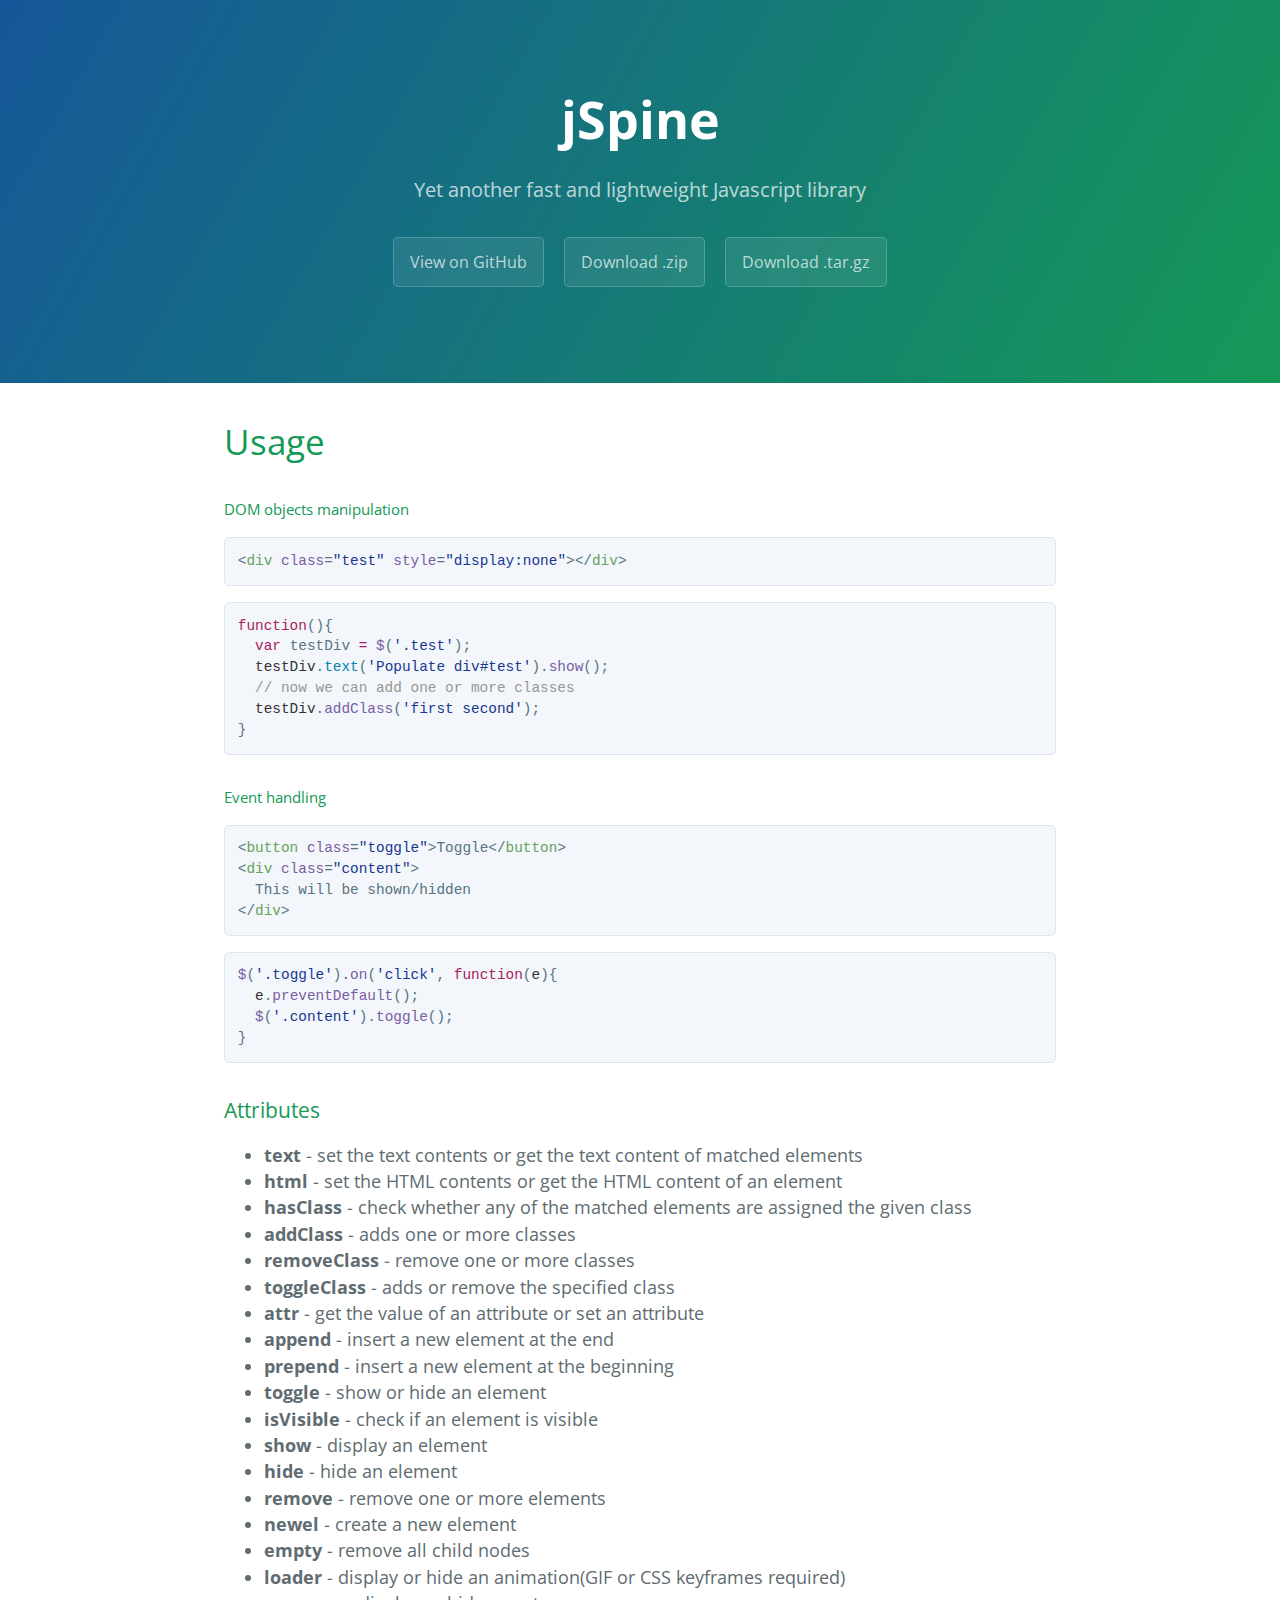
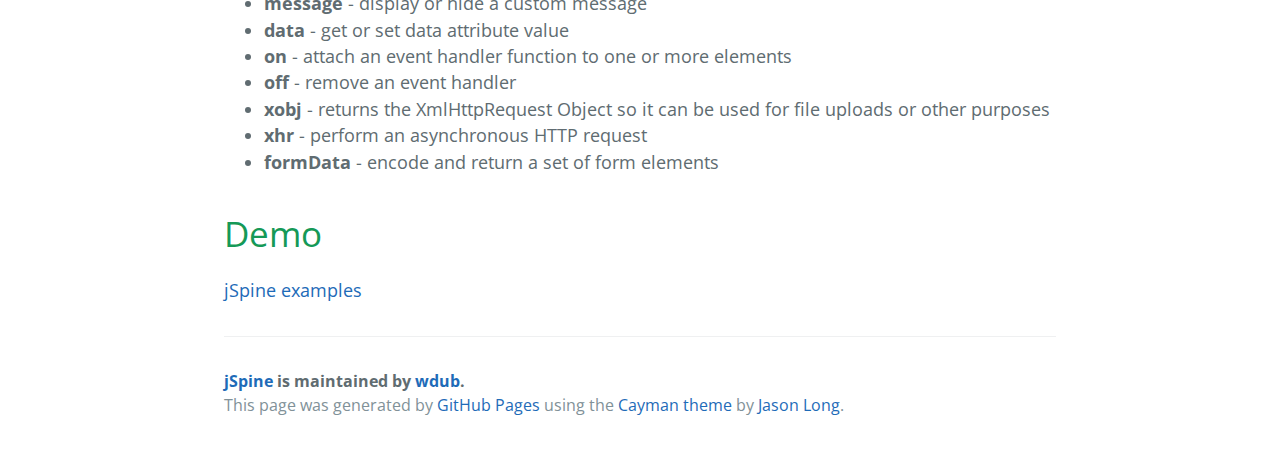
==== index.html @ fa2cd9a2 "Create gh-pages branch via GitHub" ====
<!DOCTYPE html>
<html lang="en-us">
  <head>
    <meta charset="UTF-8">
    <title>jSpine by wdub</title>
    <meta name="viewport" content="width=device-width, initial-scale=1">
    <link rel="stylesheet" type="text/css" href="stylesheets/normalize.css" media="screen">
    <link href='https://fonts.googleapis.com/css?family=Open+Sans:400,700' rel='stylesheet' type='text/css'>
    <link rel="stylesheet" type="text/css" href="stylesheets/stylesheet.css" media="screen">
    <link rel="stylesheet" type="text/css" href="stylesheets/github-light.css" media="screen">
  </head>
  <body>
    <section class="page-header">
      <h1 class="project-name">jSpine</h1>
      <h2 class="project-tagline">Yet another fast and lightweight Javascript library</h2>
      <a href="https://github.com/wdub/jspine" class="btn">View on GitHub</a>
      <a href="https://github.com/wdub/jspine/zipball/master" class="btn">Download .zip</a>
      <a href="https://github.com/wdub/jspine/tarball/master" class="btn">Download .tar.gz</a>
    </section>

    <section class="main-content">
      <h1>
<a id="usage" class="anchor" href="#usage" aria-hidden="true"><span aria-hidden="true" class="octicon octicon-link"></span></a>Usage</h1>

<h5>
<a id="dom-objects-manipulation" class="anchor" href="#dom-objects-manipulation" aria-hidden="true"><span aria-hidden="true" class="octicon octicon-link"></span></a>DOM objects manipulation</h5>

<div class="highlight highlight-text-html-basic"><pre>&lt;<span class="pl-ent">div</span> <span class="pl-e">class</span>=<span class="pl-s"><span class="pl-pds">"</span>test<span class="pl-pds">"</span></span> <span class="pl-e">style</span>=<span class="pl-s"><span class="pl-pds">"</span>display:none<span class="pl-pds">"</span></span>&gt;&lt;/<span class="pl-ent">div</span>&gt;</pre></div>

<div class="highlight highlight-source-js"><pre><span class="pl-k">function</span>(){
  <span class="pl-k">var</span> testDiv <span class="pl-k">=</span> <span class="pl-en">$</span>(<span class="pl-s"><span class="pl-pds">'</span>.test<span class="pl-pds">'</span></span>);
  <span class="pl-smi">testDiv</span>.<span class="pl-c1">text</span>(<span class="pl-s"><span class="pl-pds">'</span>Populate div#test<span class="pl-pds">'</span></span>).<span class="pl-en">show</span>();
  <span class="pl-c">// now we can add one or more classes</span>
  <span class="pl-smi">testDiv</span>.<span class="pl-en">addClass</span>(<span class="pl-s"><span class="pl-pds">'</span>first second<span class="pl-pds">'</span></span>);
}</pre></div>

<h5>
<a id="event-handling" class="anchor" href="#event-handling" aria-hidden="true"><span aria-hidden="true" class="octicon octicon-link"></span></a>Event handling</h5>

<div class="highlight highlight-text-html-basic"><pre>&lt;<span class="pl-ent">button</span> <span class="pl-e">class</span>=<span class="pl-s"><span class="pl-pds">"</span>toggle<span class="pl-pds">"</span></span>&gt;Toggle&lt;/<span class="pl-ent">button</span>&gt;
&lt;<span class="pl-ent">div</span> <span class="pl-e">class</span>=<span class="pl-s"><span class="pl-pds">"</span>content<span class="pl-pds">"</span></span>&gt;
  This will be shown/hidden
&lt;/<span class="pl-ent">div</span>&gt;</pre></div>

<div class="highlight highlight-source-js"><pre><span class="pl-en">$</span>(<span class="pl-s"><span class="pl-pds">'</span>.toggle<span class="pl-pds">'</span></span>).<span class="pl-en">on</span>(<span class="pl-s"><span class="pl-pds">'</span>click<span class="pl-pds">'</span></span>, <span class="pl-k">function</span>(<span class="pl-smi">e</span>){
  <span class="pl-smi">e</span>.<span class="pl-en">preventDefault</span>();
  <span class="pl-en">$</span>(<span class="pl-s"><span class="pl-pds">'</span>.content<span class="pl-pds">'</span></span>).<span class="pl-en">toggle</span>();
}</pre></div>

<h3>
<a id="attributes" class="anchor" href="#attributes" aria-hidden="true"><span aria-hidden="true" class="octicon octicon-link"></span></a>Attributes</h3>

<ul>
<li>
<strong>text</strong>          - set the text contents or get the text content of matched elements</li>
<li>
<strong>html</strong>          - set the HTML contents or get the HTML content of an element</li>
<li>
<strong>hasClass</strong>      - check whether any of the matched elements are assigned the given class</li>
<li>
<strong>addClass</strong>      - adds one or more classes</li>
<li>
<strong>removeClass</strong>   - remove one or more classes</li>
<li>
<strong>toggleClass</strong>   - adds or remove the specified class</li>
<li>
<strong>attr</strong>          - get the value of an attribute or set an attribute</li>
<li>
<strong>append</strong>        - insert a new element at the end</li>
<li>
<strong>prepend</strong>       - insert a new element at the beginning</li>
<li>
<strong>toggle</strong>        - show or hide an element</li>
<li>
<strong>isVisible</strong>     - check if an element is visible</li>
<li>
<strong>show</strong>          - display an element</li>
<li>
<strong>hide</strong>          - hide an element</li>
<li>
<strong>remove</strong>        - remove one or more elements</li>
<li>
<strong>newel</strong>         - create a new element</li>
<li>
<strong>empty</strong>         - remove all child nodes</li>
<li>
<strong>loader</strong>        - display or hide an animation(GIF or CSS keyframes required)</li>
<li>
<strong>message</strong>       - display or hide a custom message</li>
<li>
<strong>data</strong>          - get or set data attribute value</li>
<li>
<strong>on</strong>            - attach an event handler function to one or more elements</li>
<li>
<strong>off</strong>           - remove an event handler</li>
<li>
<strong>xobj</strong>          - returns the XmlHttpRequest Object so it can be used for file uploads or other purposes</li>
<li>
<strong>xhr</strong>           - perform an asynchronous HTTP request</li>
<li>
<strong>formData</strong>      - encode and return a set of form elements</li>
</ul>

<h1>
<a id="demo" class="anchor" href="#demo" aria-hidden="true"><span aria-hidden="true" class="octicon octicon-link"></span></a>Demo</h1>

<p><a href="http://jspine.techlabs.ro/">jSpine examples</a></p>

      <footer class="site-footer">
        <span class="site-footer-owner"><a href="https://github.com/wdub/jspine">jSpine</a> is maintained by <a href="https://github.com/wdub">wdub</a>.</span>

        <span class="site-footer-credits">This page was generated by <a href="https://pages.github.com">GitHub Pages</a> using the <a href="https://github.com/jasonlong/cayman-theme">Cayman theme</a> by <a href="https://twitter.com/jasonlong">Jason Long</a>.</span>
      </footer>

    </section>

  
  </body>
</html>
---- stylesheets/stylesheet.css ----
* {
  box-sizing: border-box; }

body {
  padding: 0;
  margin: 0;
  font-family: "Open Sans", "Helvetica Neue", Helvetica, Arial, sans-serif;
  font-size: 16px;
  line-height: 1.5;
  color: #606c71; }

a {
  color: #1e6bb8;
  text-decoration: none; }
  a:hover {
    text-decoration: underline; }

.btn {
  display: inline-block;
  margin-bottom: 1rem;
  color: rgba(255, 255, 255, 0.7);
  background-color: rgba(255, 255, 255, 0.08);
  border-color: rgba(255, 255, 255, 0.2);
  border-style: solid;
  border-width: 1px;
  border-radius: 0.3rem;
  transition: color 0.2s, background-color 0.2s, border-color 0.2s; }
  .btn + .btn {
    margin-left: 1rem; }

.btn:hover {
  color: rgba(255, 255, 255, 0.8);
  text-decoration: none;
  background-color: rgba(255, 255, 255, 0.2);
  border-color: rgba(255, 255, 255, 0.3); }

@media screen and (min-width: 64em) {
  .btn {
    padding: 0.75rem 1rem; } }

@media screen and (min-width: 42em) and (max-width: 64em) {
  .btn {
    padding: 0.6rem 0.9rem;
    font-size: 0.9rem; } }

@media screen and (max-width: 42em) {
  .btn {
    display: block;
    width: 100%;
    padding: 0.75rem;
    font-size: 0.9rem; }
    .btn + .btn {
      margin-top: 1rem;
      margin-left: 0; } }

.page-header {
  color: #fff;
  text-align: center;
  background-color: #159957;
  background-image: linear-gradient(120deg, #155799, #159957); }

@media screen and (min-width: 64em) {
  .page-header {
    padding: 5rem 6rem; } }

@media screen and (min-width: 42em) and (max-width: 64em) {
  .page-header {
    padding: 3rem 4rem; } }

@media screen and (max-width: 42em) {
  .page-header {
    padding: 2rem 1rem; } }

.project-name {
  margin-top: 0;
  margin-bottom: 0.1rem; }

@media screen and (min-width: 64em) {
  .project-name {
    font-size: 3.25rem; } }

@media screen and (min-width: 42em) and (max-width: 64em) {
  .project-name {
    font-size: 2.25rem; } }

@media screen and (max-width: 42em) {
  .project-name {
    font-size: 1.75rem; } }

.project-tagline {
  margin-bottom: 2rem;
  font-weight: normal;
  opacity: 0.7; }

@media screen and (min-width: 64em) {
  .project-tagline {
    font-size: 1.25rem; } }

@media screen and (min-width: 42em) and (max-width: 64em) {
  .project-tagline {
    font-size: 1.15rem; } }

@media screen and (max-width: 42em) {
  .project-tagline {
    font-size: 1rem; } }

.main-content :first-child {
  margin-top: 0; }
.main-content img {
  max-width: 100%; }
.main-content h1, .main-content h2, .main-content h3, .main-content h4, .main-content h5, .main-content h6 {
  margin-top: 2rem;
  margin-bottom: 1rem;
  font-weight: normal;
  color: #159957; }
.main-content p {
  margin-bottom: 1em; }
.main-content code {
  padding: 2px 4px;
  font-family: Consolas, "Liberation Mono", Menlo, Courier, monospace;
  font-size: 0.9rem;
  color: #383e41;
  background-color: #f3f6fa;
  border-radius: 0.3rem; }
.main-content pre {
  padding: 0.8rem;
  margin-top: 0;
  margin-bottom: 1rem;
  font: 1rem Consolas, "Liberation Mono", Menlo, Courier, monospace;
  color: #567482;
  word-wrap: normal;
  background-color: #f3f6fa;
  border: solid 1px #dce6f0;
  border-radius: 0.3rem; }
  .main-content pre > code {
    padding: 0;
    margin: 0;
    font-size: 0.9rem;
    color: #567482;
    word-break: normal;
    white-space: pre;
    background: transparent;
    border: 0; }
.main-content .highlight {
  margin-bottom: 1rem; }
  .main-content .highlight pre {
    margin-bottom: 0;
    word-break: normal; }
.main-content .highlight pre, .main-content pre {
  padding: 0.8rem;
  overflow: auto;
  font-size: 0.9rem;
  line-height: 1.45;
  border-radius: 0.3rem; }
.main-content pre code, .main-content pre tt {
  display: inline;
  max-width: initial;
  padding: 0;
  margin: 0;
  overflow: initial;
  line-height: inherit;
  word-wrap: normal;
  background-color: transparent;
  border: 0; }
  .main-content pre code:before, .main-content pre code:after, .main-content pre tt:before, .main-content pre tt:after {
    content: normal; }
.main-content ul, .main-content ol {
  margin-top: 0; }
.main-content blockquote {
  padding: 0 1rem;
  margin-left: 0;
  color: #819198;
  border-left: 0.3rem solid #dce6f0; }
  .main-content blockquote > :first-child {
    margin-top: 0; }
  .main-content blockquote > :last-child {
    margin-bottom: 0; }
.main-content table {
  display: block;
  width: 100%;
  overflow: auto;
  word-break: normal;
  word-break: keep-all; }
  .main-content table th {
    font-weight: bold; }
  .main-content table th, .main-content table td {
    padding: 0.5rem 1rem;
    border: 1px solid #e9ebec; }
.main-content dl {
  padding: 0; }
  .main-content dl dt {
    padding: 0;
    margin-top: 1rem;
    font-size: 1rem;
    font-weight: bold; }
  .main-content dl dd {
    padding: 0;
    margin-bottom: 1rem; }
.main-content hr {
  height: 2px;
  padding: 0;
  margin: 1rem 0;
  background-color: #eff0f1;
  border: 0; }

@media screen and (min-width: 64em) {
  .main-content {
    max-width: 64rem;
    padding: 2rem 6rem;
    margin: 0 auto;
    font-size: 1.1rem; } }

@media screen and (min-width: 42em) and (max-width: 64em) {
  .main-content {
    padding: 2rem 4rem;
    font-size: 1.1rem; } }

@media screen and (max-width: 42em) {
  .main-content {
    padding: 2rem 1rem;
    font-size: 1rem; } }

.site-footer {
  padding-top: 2rem;
  margin-top: 2rem;
  border-top: solid 1px #eff0f1; }

.site-footer-owner {
  display: block;
  font-weight: bold; }

.site-footer-credits {
  color: #819198; }

@media screen and (min-width: 64em) {
  .site-footer {
    font-size: 1rem; } }

@media screen and (min-width: 42em) and (max-width: 64em) {
  .site-footer {
    font-size: 1rem; } }

@media screen and (max-width: 42em) {
  .site-footer {
    font-size: 0.9rem; } }
---- stylesheets/github-light.css ----
/*
The MIT License (MIT)

Copyright (c) 2015 GitHub, Inc.

Permission is hereby granted, free of charge, to any person obtaining a copy
of this software and associated documentation files (the "Software"), to deal
in the Software without restriction, including without limitation the rights
to use, copy, modify, merge, publish, distribute, sublicense, and/or sell
copies of the Software, and to permit persons to whom the Software is
furnished to do so, subject to the following conditions:

The above copyright notice and this permission notice shall be included in all
copies or substantial portions of the Software.

THE SOFTWARE IS PROVIDED "AS IS", WITHOUT WARRANTY OF ANY KIND, EXPRESS OR
IMPLIED, INCLUDING BUT NOT LIMITED TO THE WARRANTIES OF MERCHANTABILITY,
FITNESS FOR A PARTICULAR PURPOSE AND NONINFRINGEMENT. IN NO EVENT SHALL THE
AUTHORS OR COPYRIGHT HOLDERS BE LIABLE FOR ANY CLAIM, DAMAGES OR OTHER
LIABILITY, WHETHER IN AN ACTION OF CONTRACT, TORT OR OTHERWISE, ARISING FROM,
OUT OF OR IN CONNECTION WITH THE SOFTWARE OR THE USE OR OTHER DEALINGS IN THE
SOFTWARE.

*/

.pl-c /* comment */ {
  color: #969896;
}

.pl-c1      /* constant, markup.raw, meta.diff.header, meta.module-reference, meta.property-name, support, support.constant, support.variable, variable.other.constant */,
.pl-s .pl-v /* string variable */ {
  color: #0086b3;
}

.pl-e  /* entity */,
.pl-en /* entity.name */ {
  color: #795da3;
}

.pl-s .pl-s1 /* string source */,
.pl-smi      /* storage.modifier.import, storage.modifier.package, storage.type.java, variable.other, variable.parameter.function */ {
  color: #333;
}

.pl-ent /* entity.name.tag */ {
  color: #63a35c;
}

.pl-k /* keyword, storage, storage.type */ {
  color: #a71d5d;
}

.pl-pds              /* punctuation.definition.string, string.regexp.character-class */,
.pl-s                /* string */,
.pl-s .pl-pse .pl-s1 /* string punctuation.section.embedded source */,
.pl-sr               /* string.regexp */,
.pl-sr .pl-cce       /* string.regexp constant.character.escape */,
.pl-sr .pl-sra       /* string.regexp string.regexp.arbitrary-repitition */,
.pl-sr .pl-sre       /* string.regexp source.ruby.embedded */ {
  color: #183691;
}

.pl-v /* variable */ {
  color: #ed6a43;
}

.pl-id /* invalid.deprecated */ {
  color: #b52a1d;
}

.pl-ii /* invalid.illegal */ {
  background-color: #b52a1d;
  color: #f8f8f8;
}

.pl-sr .pl-cce /* string.regexp constant.character.escape */ {
  color: #63a35c;
  font-weight: bold;
}

.pl-ml /* markup.list */ {
  color: #693a17;
}

.pl-mh        /* markup.heading */,
.pl-mh .pl-en /* markup.heading entity.name */,
.pl-ms        /* meta.separator */ {
  color: #1d3e81;
  font-weight: bold;
}

.pl-mq /* markup.quote */ {
  color: #008080;
}

.pl-mi /* markup.italic */ {
  color: #333;
  font-style: italic;
}

.pl-mb /* markup.bold */ {
  color: #333;
  font-weight: bold;
}

.pl-md /* markup.deleted, meta.diff.header.from-file */ {
  background-color: #ffecec;
  color: #bd2c00;
}

.pl-mi1 /* markup.inserted, meta.diff.header.to-file */ {
  background-color: #eaffea;
  color: #55a532;
}

.pl-mdr /* meta.diff.range */ {
  color: #795da3;
  font-weight: bold;
}

.pl-mo /* meta.output */ {
  color: #1d3e81;
}
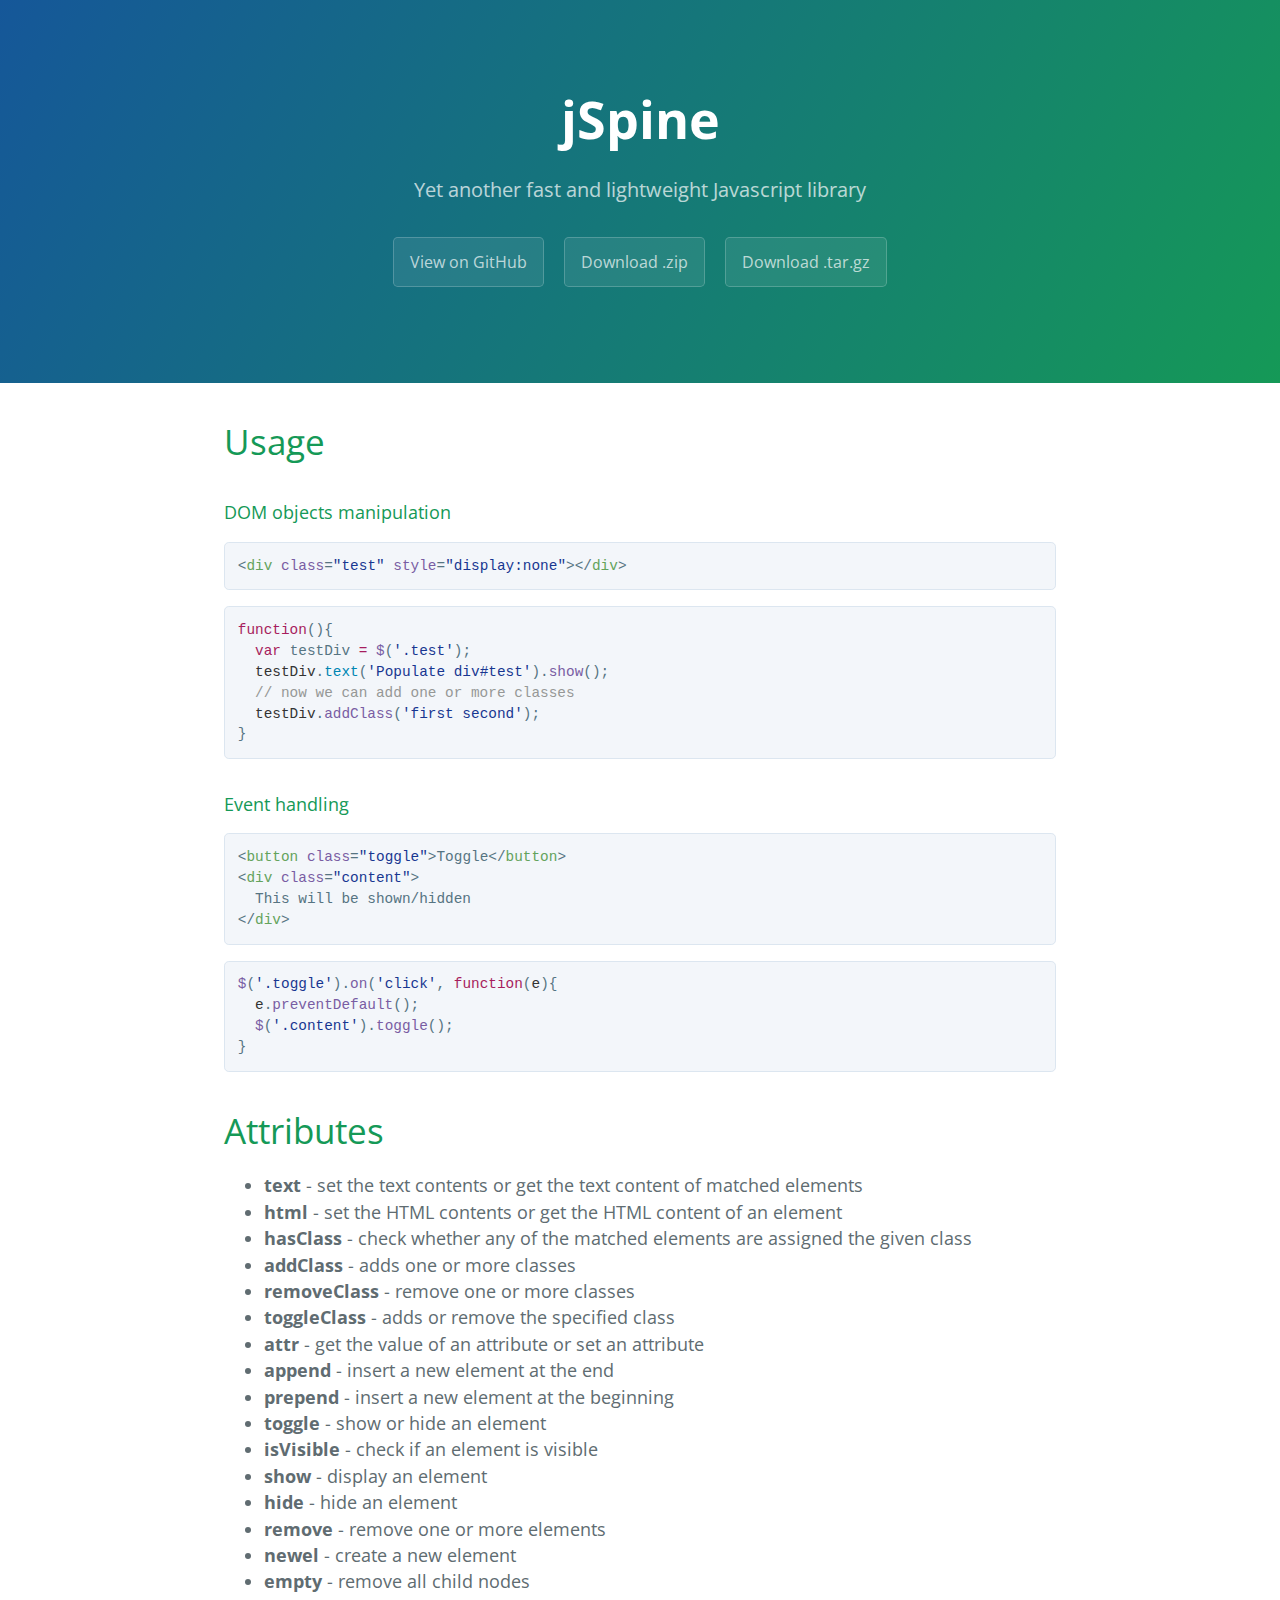
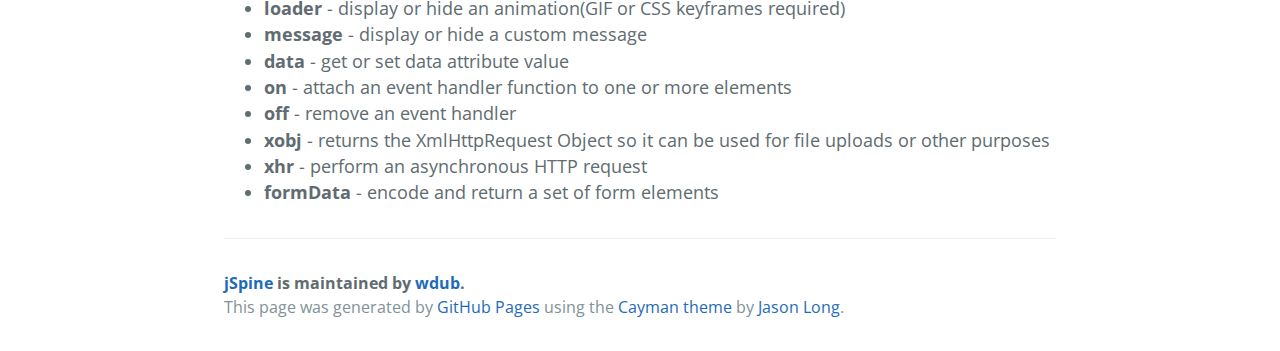
==== commit 48ef6c38: "Create gh-pages branch via GitHub" ====
--- a/index.html
+++ b/index.html
@@ -22,8 +22,8 @@
       <h1>
 <a id="usage" class="anchor" href="#usage" aria-hidden="true"><span aria-hidden="true" class="octicon octicon-link"></span></a>Usage</h1>
 
-<h5>
-<a id="dom-objects-manipulation" class="anchor" href="#dom-objects-manipulation" aria-hidden="true"><span aria-hidden="true" class="octicon octicon-link"></span></a>DOM objects manipulation</h5>
+<h4>
+<a id="dom-objects-manipulation" class="anchor" href="#dom-objects-manipulation" aria-hidden="true"><span aria-hidden="true" class="octicon octicon-link"></span></a>DOM objects manipulation</h4>
 
 <div class="highlight highlight-text-html-basic"><pre>&lt;<span class="pl-ent">div</span> <span class="pl-e">class</span>=<span class="pl-s"><span class="pl-pds">"</span>test<span class="pl-pds">"</span></span> <span class="pl-e">style</span>=<span class="pl-s"><span class="pl-pds">"</span>display:none<span class="pl-pds">"</span></span>&gt;&lt;/<span class="pl-ent">div</span>&gt;</pre></div>
 
@@ -34,8 +34,8 @@
   <span class="pl-smi">testDiv</span>.<span class="pl-en">addClass</span>(<span class="pl-s"><span class="pl-pds">'</span>first second<span class="pl-pds">'</span></span>);
 }</pre></div>
 
-<h5>
-<a id="event-handling" class="anchor" href="#event-handling" aria-hidden="true"><span aria-hidden="true" class="octicon octicon-link"></span></a>Event handling</h5>
+<h4>
+<a id="event-handling" class="anchor" href="#event-handling" aria-hidden="true"><span aria-hidden="true" class="octicon octicon-link"></span></a>Event handling</h4>
 
 <div class="highlight highlight-text-html-basic"><pre>&lt;<span class="pl-ent">button</span> <span class="pl-e">class</span>=<span class="pl-s"><span class="pl-pds">"</span>toggle<span class="pl-pds">"</span></span>&gt;Toggle&lt;/<span class="pl-ent">button</span>&gt;
 &lt;<span class="pl-ent">div</span> <span class="pl-e">class</span>=<span class="pl-s"><span class="pl-pds">"</span>content<span class="pl-pds">"</span></span>&gt;
@@ -47,8 +47,8 @@
   <span class="pl-en">$</span>(<span class="pl-s"><span class="pl-pds">'</span>.content<span class="pl-pds">'</span></span>).<span class="pl-en">toggle</span>();
 }</pre></div>
 
-<h3>
-<a id="attributes" class="anchor" href="#attributes" aria-hidden="true"><span aria-hidden="true" class="octicon octicon-link"></span></a>Attributes</h3>
+<h1>
+<a id="attributes" class="anchor" href="#attributes" aria-hidden="true"><span aria-hidden="true" class="octicon octicon-link"></span></a>Attributes</h1>
 
 <ul>
 <li>
@@ -101,11 +101,6 @@
 <strong>formData</strong>      - encode and return a set of form elements</li>
 </ul>
 
-<h1>
-<a id="demo" class="anchor" href="#demo" aria-hidden="true"><span aria-hidden="true" class="octicon octicon-link"></span></a>Demo</h1>
-
-<p><a href="http://jspine.techlabs.ro/">jSpine examples</a></p>
-
       <footer class="site-footer">
         <span class="site-footer-owner"><a href="https://github.com/wdub/jspine">jSpine</a> is maintained by <a href="https://github.com/wdub">wdub</a>.</span>
 
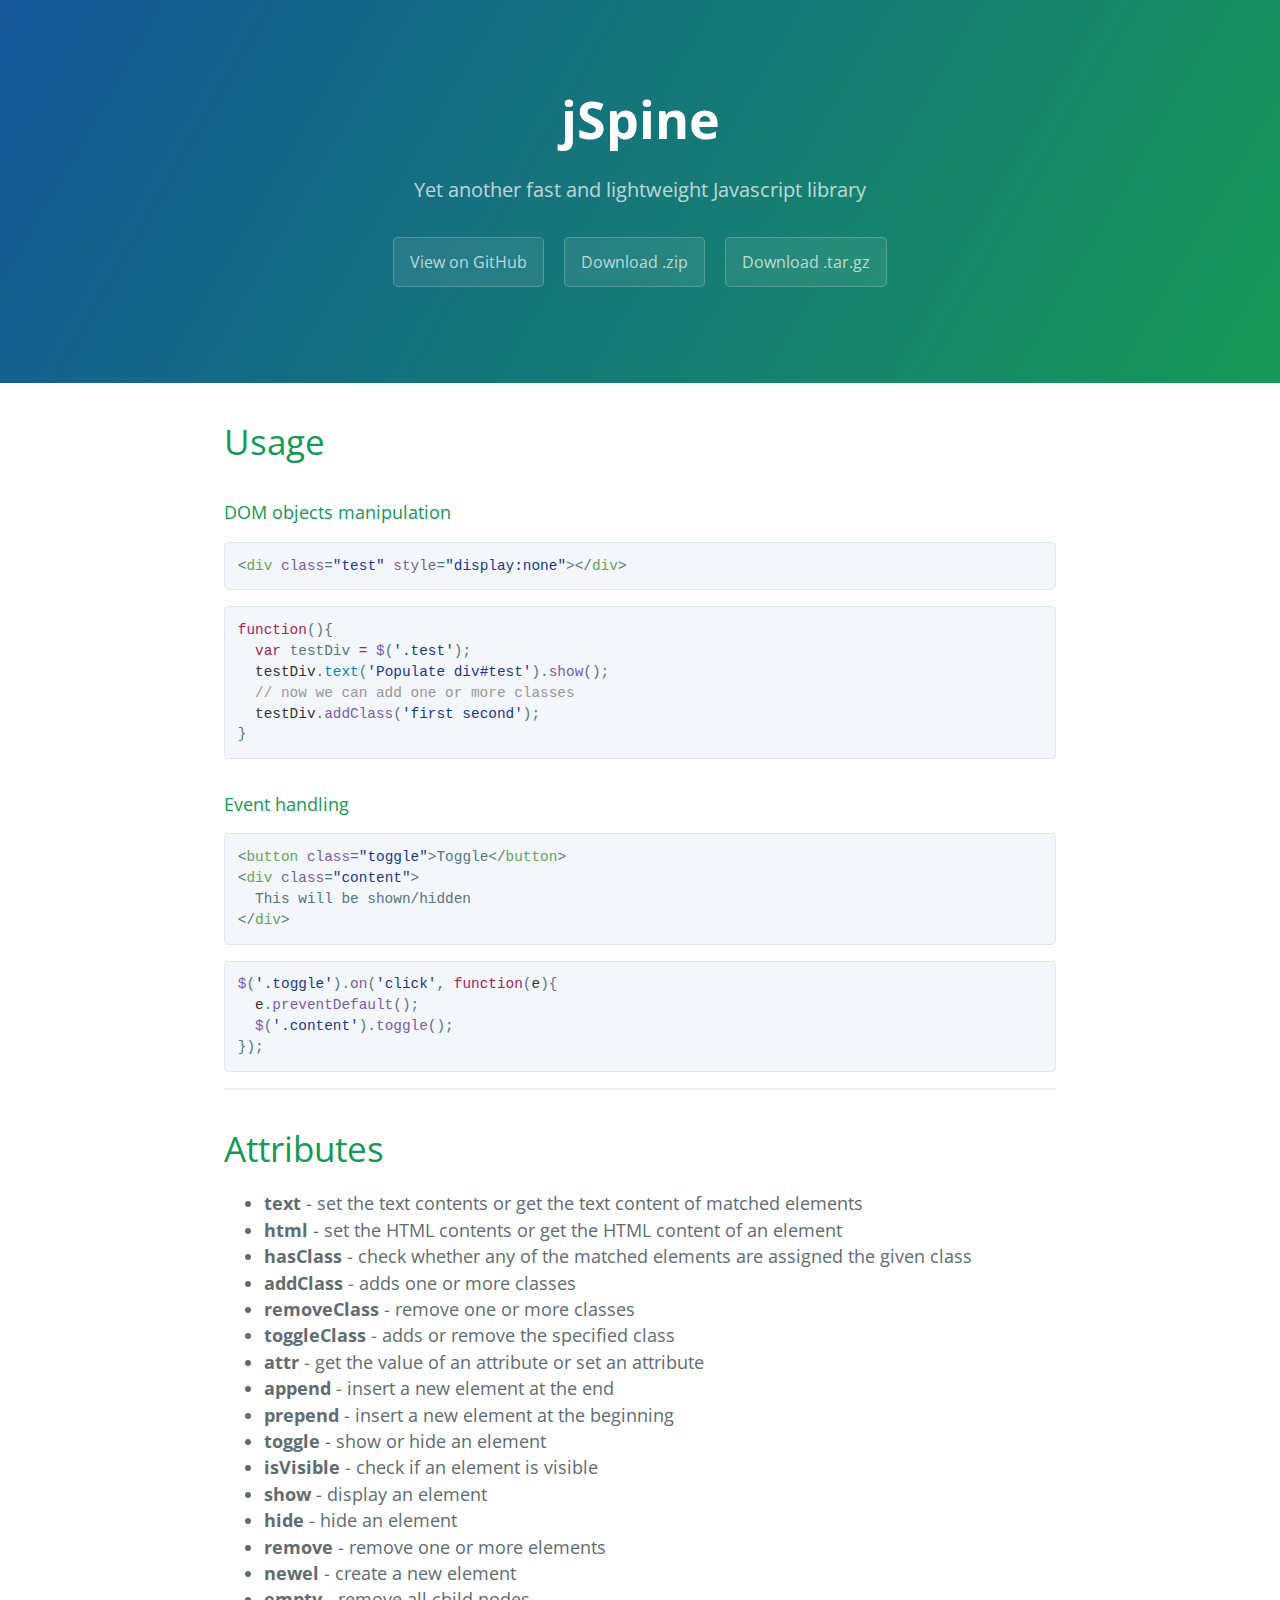
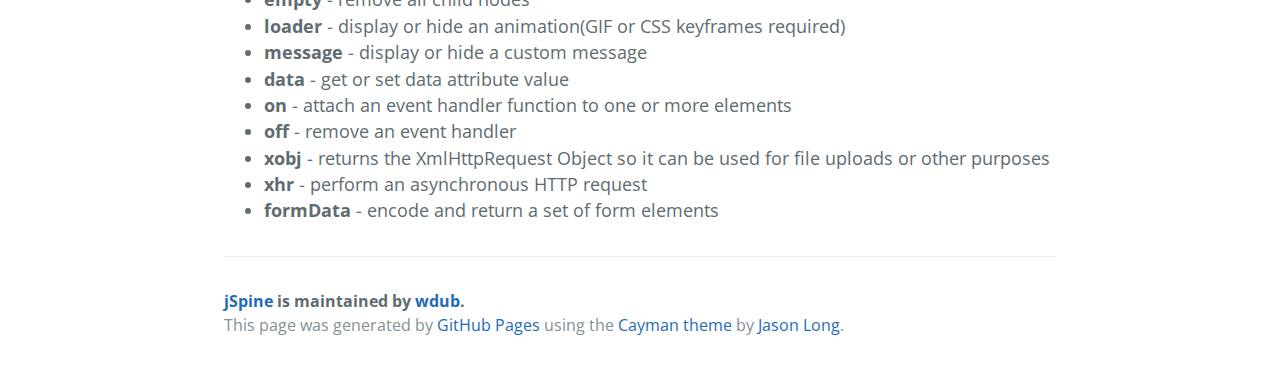
==== commit cedf500e: "Create gh-pages branch via GitHub" ====
--- a/index.html
+++ b/index.html
@@ -45,7 +45,9 @@
 <div class="highlight highlight-source-js"><pre><span class="pl-en">$</span>(<span class="pl-s"><span class="pl-pds">'</span>.toggle<span class="pl-pds">'</span></span>).<span class="pl-en">on</span>(<span class="pl-s"><span class="pl-pds">'</span>click<span class="pl-pds">'</span></span>, <span class="pl-k">function</span>(<span class="pl-smi">e</span>){
   <span class="pl-smi">e</span>.<span class="pl-en">preventDefault</span>();
   <span class="pl-en">$</span>(<span class="pl-s"><span class="pl-pds">'</span>.content<span class="pl-pds">'</span></span>).<span class="pl-en">toggle</span>();
-}</pre></div>
+});</pre></div>
+
+<hr>
 
 <h1>
 <a id="attributes" class="anchor" href="#attributes" aria-hidden="true"><span aria-hidden="true" class="octicon octicon-link"></span></a>Attributes</h1>
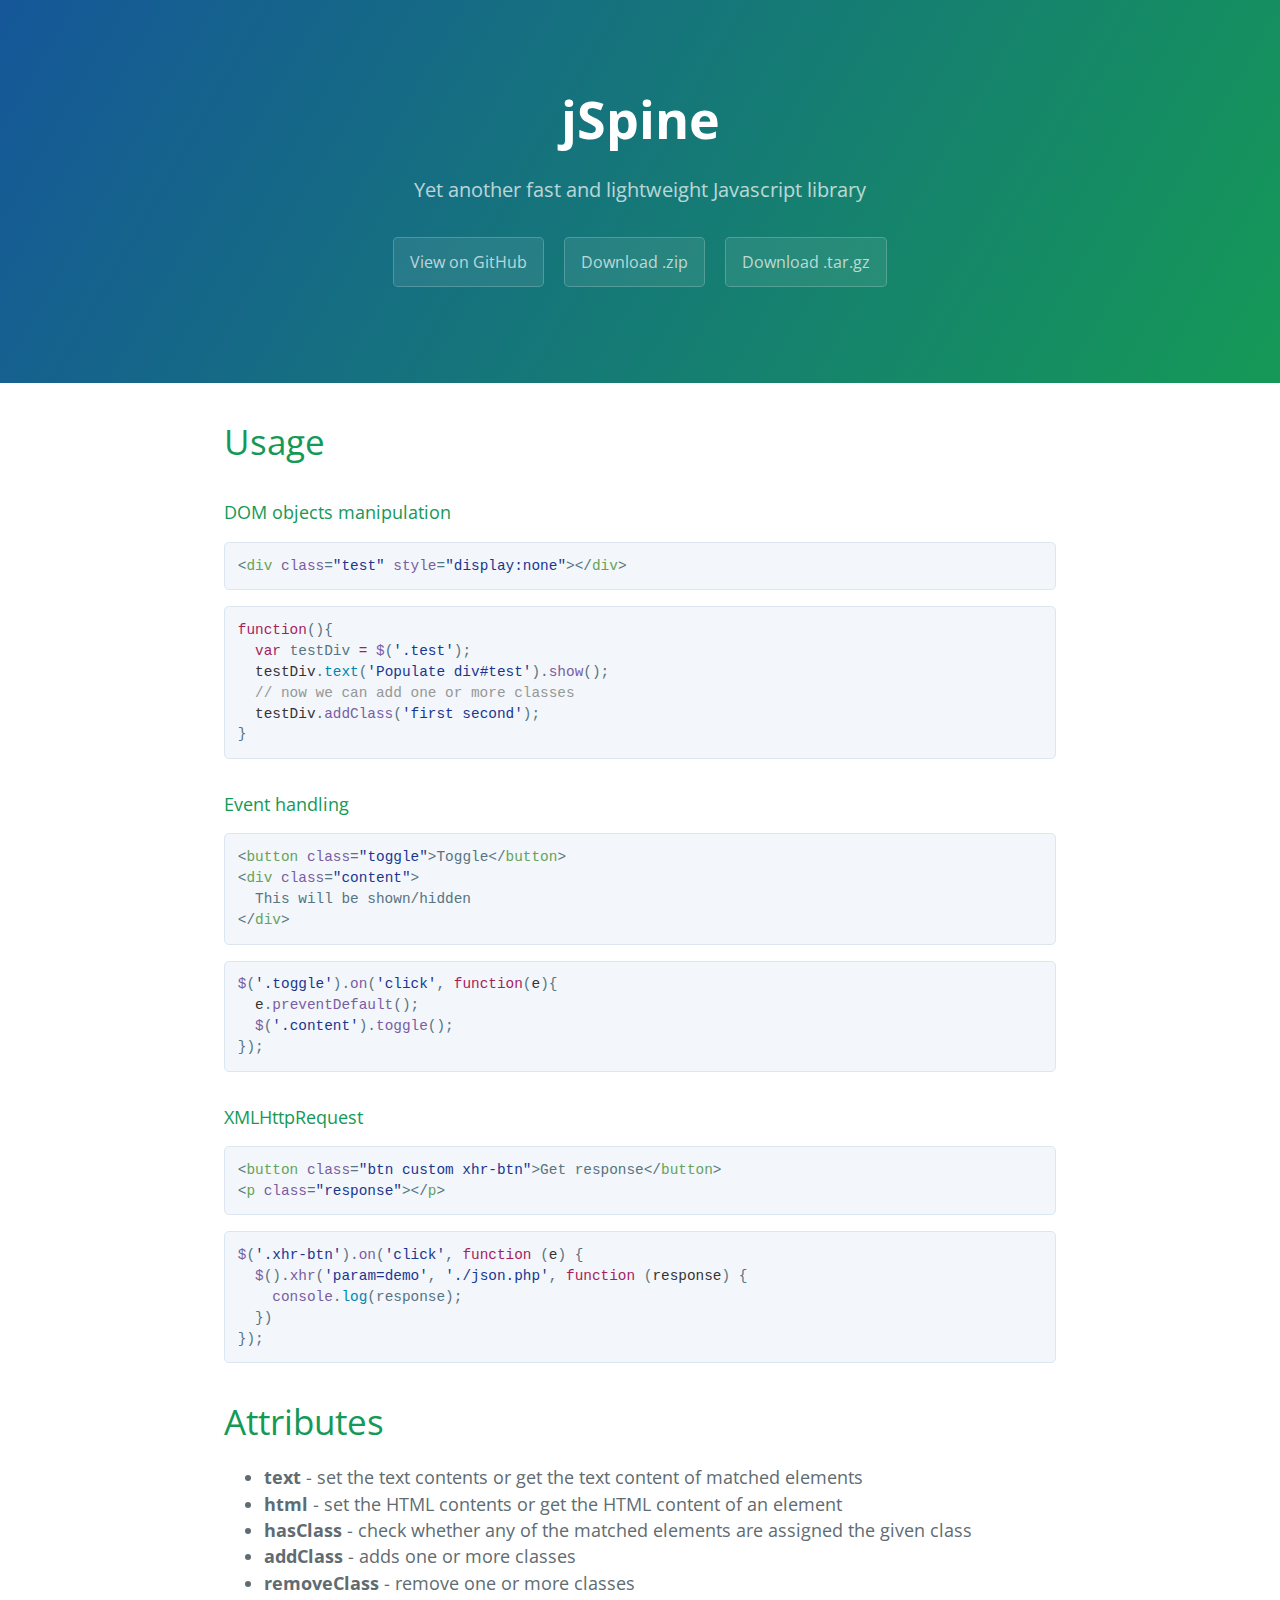
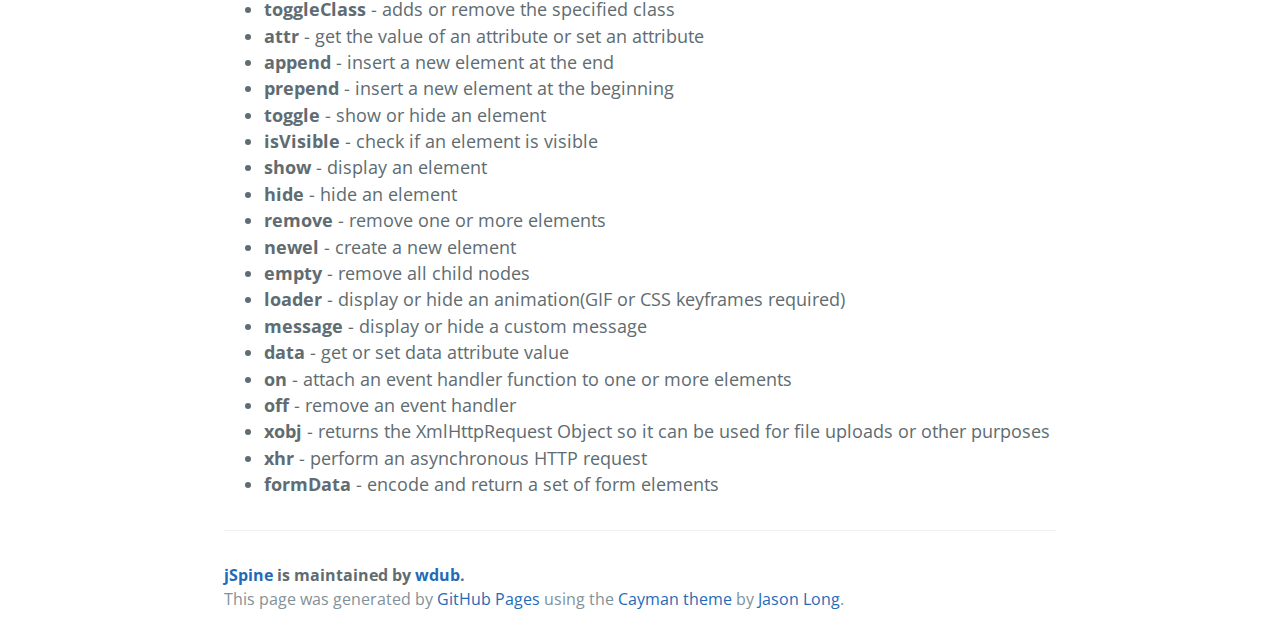
==== commit 57896f1e: "Create gh-pages branch via GitHub" ====
--- a/index.html
+++ b/index.html
@@ -47,7 +47,17 @@
   <span class="pl-en">$</span>(<span class="pl-s"><span class="pl-pds">'</span>.content<span class="pl-pds">'</span></span>).<span class="pl-en">toggle</span>();
 });</pre></div>
 
-<hr>
+<h4>
+<a id="xmlhttprequest" class="anchor" href="#xmlhttprequest" aria-hidden="true"><span aria-hidden="true" class="octicon octicon-link"></span></a>XMLHttpRequest</h4>
+
+<div class="highlight highlight-text-html-basic"><pre>&lt;<span class="pl-ent">button</span> <span class="pl-e">class</span>=<span class="pl-s"><span class="pl-pds">"</span>btn custom xhr-btn<span class="pl-pds">"</span></span>&gt;Get response&lt;/<span class="pl-ent">button</span>&gt;
+&lt;<span class="pl-ent">p</span> <span class="pl-e">class</span>=<span class="pl-s"><span class="pl-pds">"</span>response<span class="pl-pds">"</span></span>&gt;&lt;/<span class="pl-ent">p</span>&gt;</pre></div>
+
+<div class="highlight highlight-source-js"><pre><span class="pl-en">$</span>(<span class="pl-s"><span class="pl-pds">'</span>.xhr-btn<span class="pl-pds">'</span></span>).<span class="pl-en">on</span>(<span class="pl-s"><span class="pl-pds">'</span>click<span class="pl-pds">'</span></span>, <span class="pl-k">function</span> (<span class="pl-smi">e</span>) {
+  <span class="pl-en">$</span>().<span class="pl-en">xhr</span>(<span class="pl-s"><span class="pl-pds">'</span>param=demo<span class="pl-pds">'</span></span>, <span class="pl-s"><span class="pl-pds">'</span>./json.php<span class="pl-pds">'</span></span>, <span class="pl-k">function</span> (<span class="pl-smi">response</span>) {
+    <span class="pl-en">console</span>.<span class="pl-c1">log</span>(response);
+  })
+});</pre></div>
 
 <h1>
 <a id="attributes" class="anchor" href="#attributes" aria-hidden="true"><span aria-hidden="true" class="octicon octicon-link"></span></a>Attributes</h1>
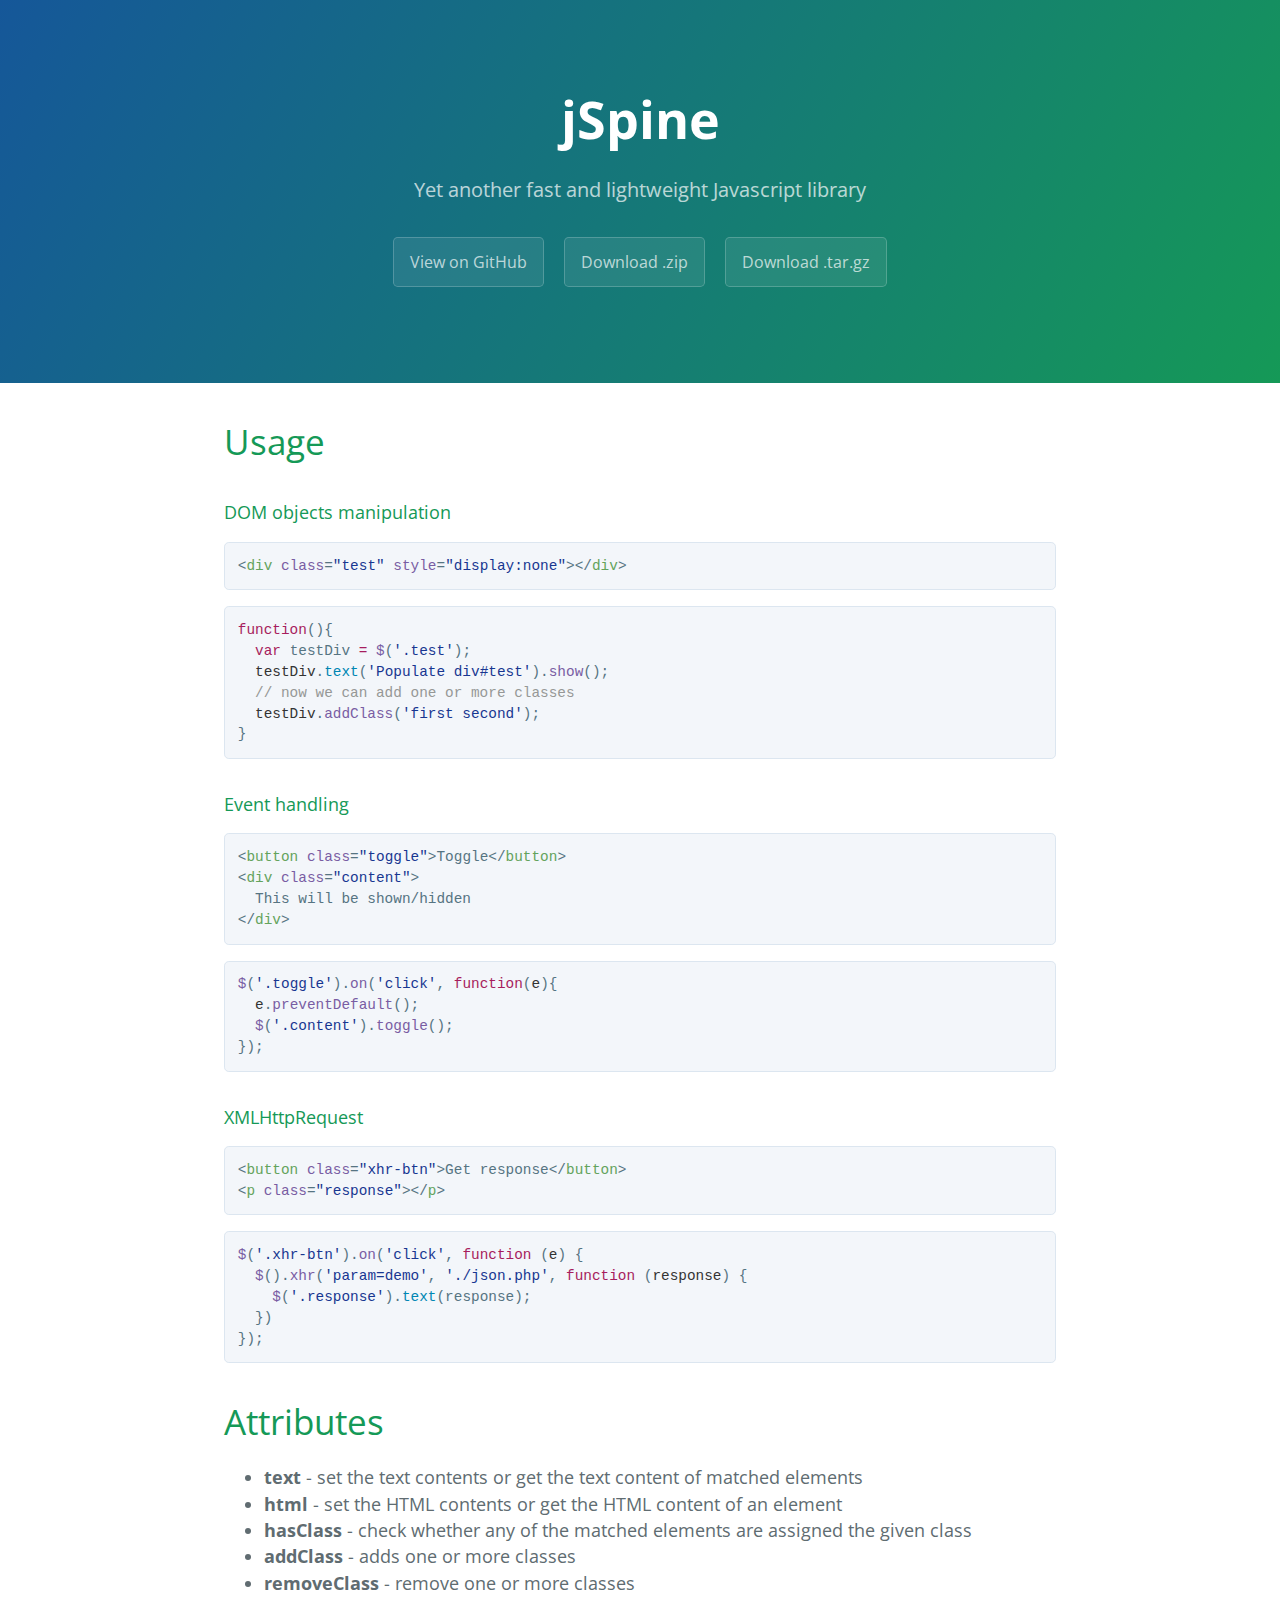
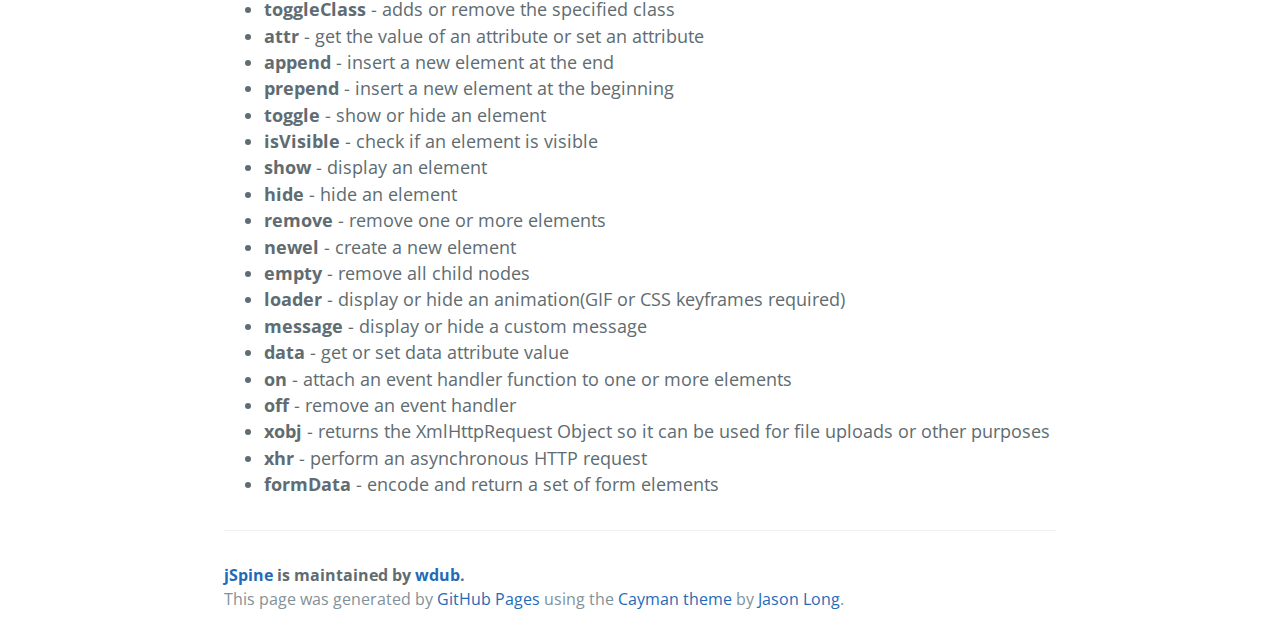
==== commit 6dc4fade: "Create gh-pages branch via GitHub" ====
--- a/index.html
+++ b/index.html
@@ -50,12 +50,12 @@
 <h4>
 <a id="xmlhttprequest" class="anchor" href="#xmlhttprequest" aria-hidden="true"><span aria-hidden="true" class="octicon octicon-link"></span></a>XMLHttpRequest</h4>
 
-<div class="highlight highlight-text-html-basic"><pre>&lt;<span class="pl-ent">button</span> <span class="pl-e">class</span>=<span class="pl-s"><span class="pl-pds">"</span>btn custom xhr-btn<span class="pl-pds">"</span></span>&gt;Get response&lt;/<span class="pl-ent">button</span>&gt;
+<div class="highlight highlight-text-html-basic"><pre>&lt;<span class="pl-ent">button</span> <span class="pl-e">class</span>=<span class="pl-s"><span class="pl-pds">"</span>xhr-btn<span class="pl-pds">"</span></span>&gt;Get response&lt;/<span class="pl-ent">button</span>&gt;
 &lt;<span class="pl-ent">p</span> <span class="pl-e">class</span>=<span class="pl-s"><span class="pl-pds">"</span>response<span class="pl-pds">"</span></span>&gt;&lt;/<span class="pl-ent">p</span>&gt;</pre></div>
 
 <div class="highlight highlight-source-js"><pre><span class="pl-en">$</span>(<span class="pl-s"><span class="pl-pds">'</span>.xhr-btn<span class="pl-pds">'</span></span>).<span class="pl-en">on</span>(<span class="pl-s"><span class="pl-pds">'</span>click<span class="pl-pds">'</span></span>, <span class="pl-k">function</span> (<span class="pl-smi">e</span>) {
   <span class="pl-en">$</span>().<span class="pl-en">xhr</span>(<span class="pl-s"><span class="pl-pds">'</span>param=demo<span class="pl-pds">'</span></span>, <span class="pl-s"><span class="pl-pds">'</span>./json.php<span class="pl-pds">'</span></span>, <span class="pl-k">function</span> (<span class="pl-smi">response</span>) {
-    <span class="pl-en">console</span>.<span class="pl-c1">log</span>(response);
+    <span class="pl-en">$</span>(<span class="pl-s"><span class="pl-pds">'</span>.response<span class="pl-pds">'</span></span>).<span class="pl-c1">text</span>(response);
   })
 });</pre></div>
 
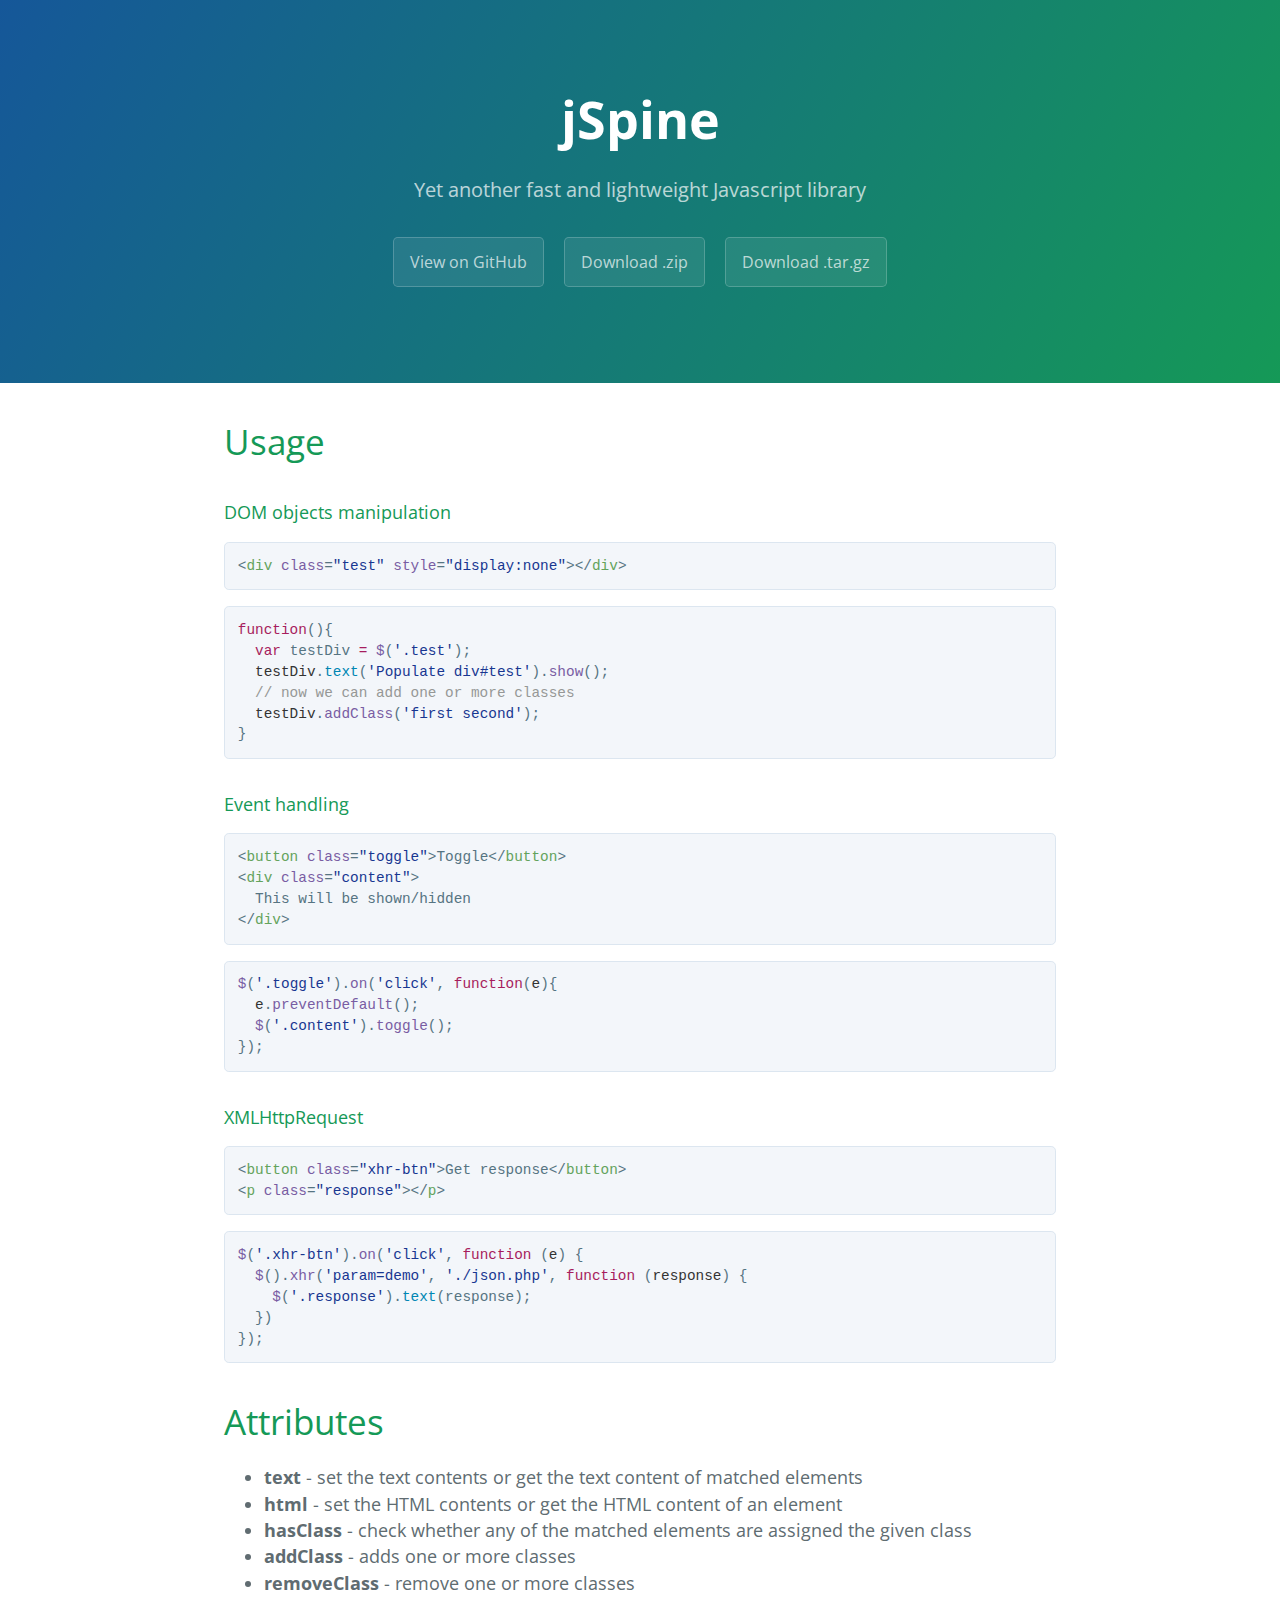
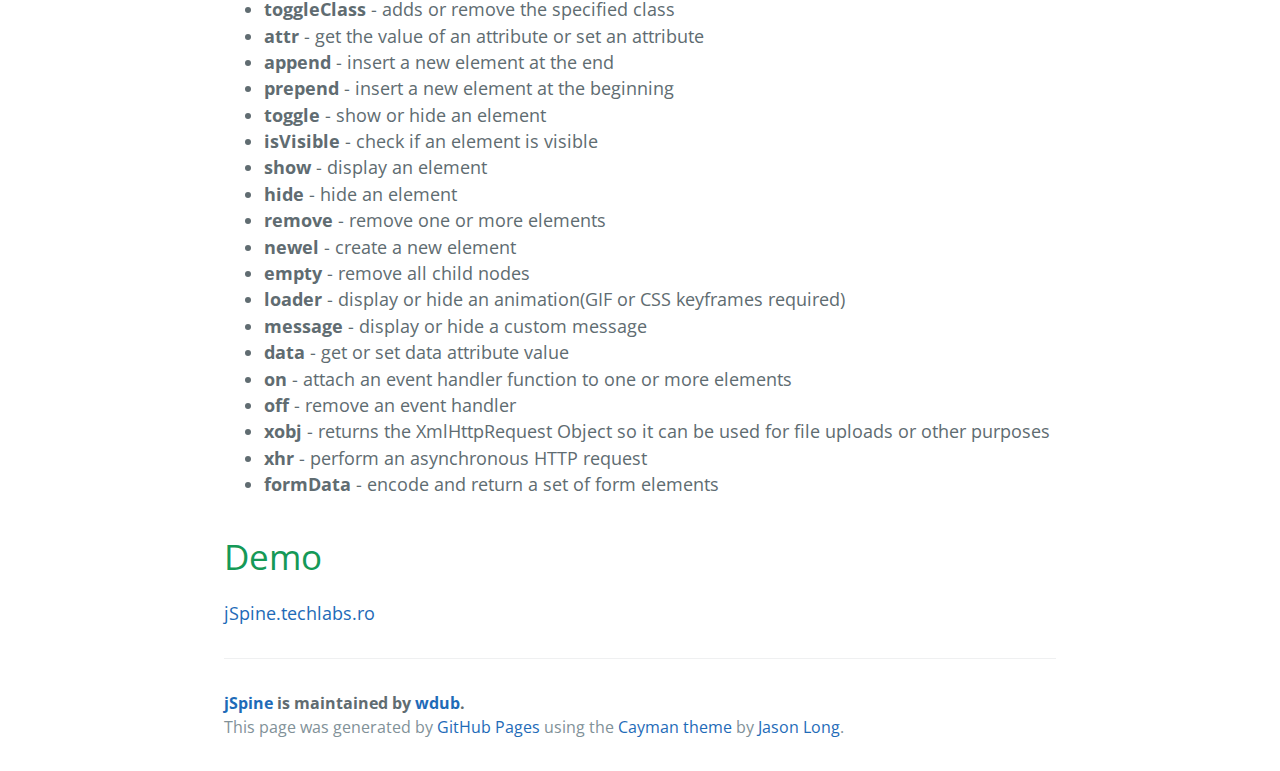
==== commit 9904b392: "Create gh-pages branch via GitHub" ====
--- a/index.html
+++ b/index.html
@@ -113,6 +113,11 @@
 <strong>formData</strong>      - encode and return a set of form elements</li>
 </ul>
 
+<h1>
+<a id="demo" class="anchor" href="#demo" aria-hidden="true"><span aria-hidden="true" class="octicon octicon-link"></span></a>Demo</h1>
+
+<p><a href="http://jspine.techlabs.ro">jSpine.techlabs.ro</a></p>
+
       <footer class="site-footer">
         <span class="site-footer-owner"><a href="https://github.com/wdub/jspine">jSpine</a> is maintained by <a href="https://github.com/wdub">wdub</a>.</span>
 
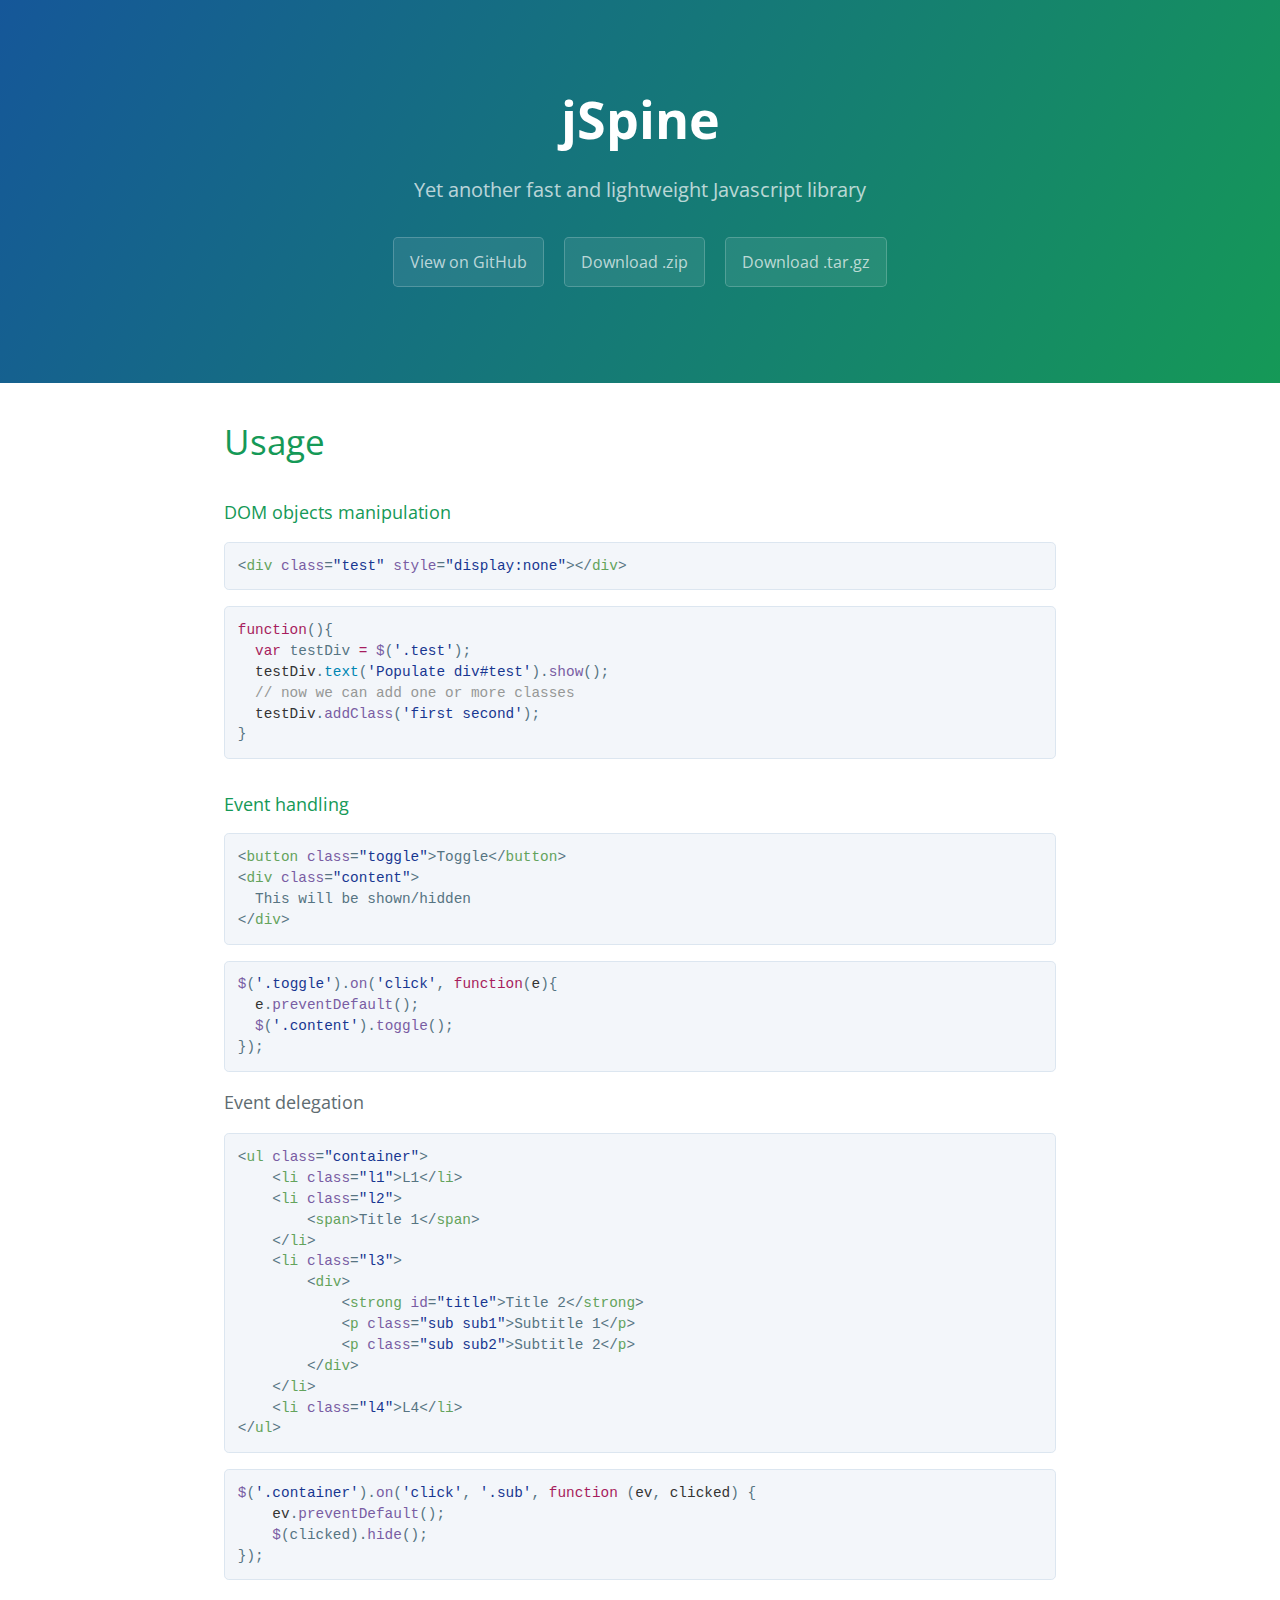
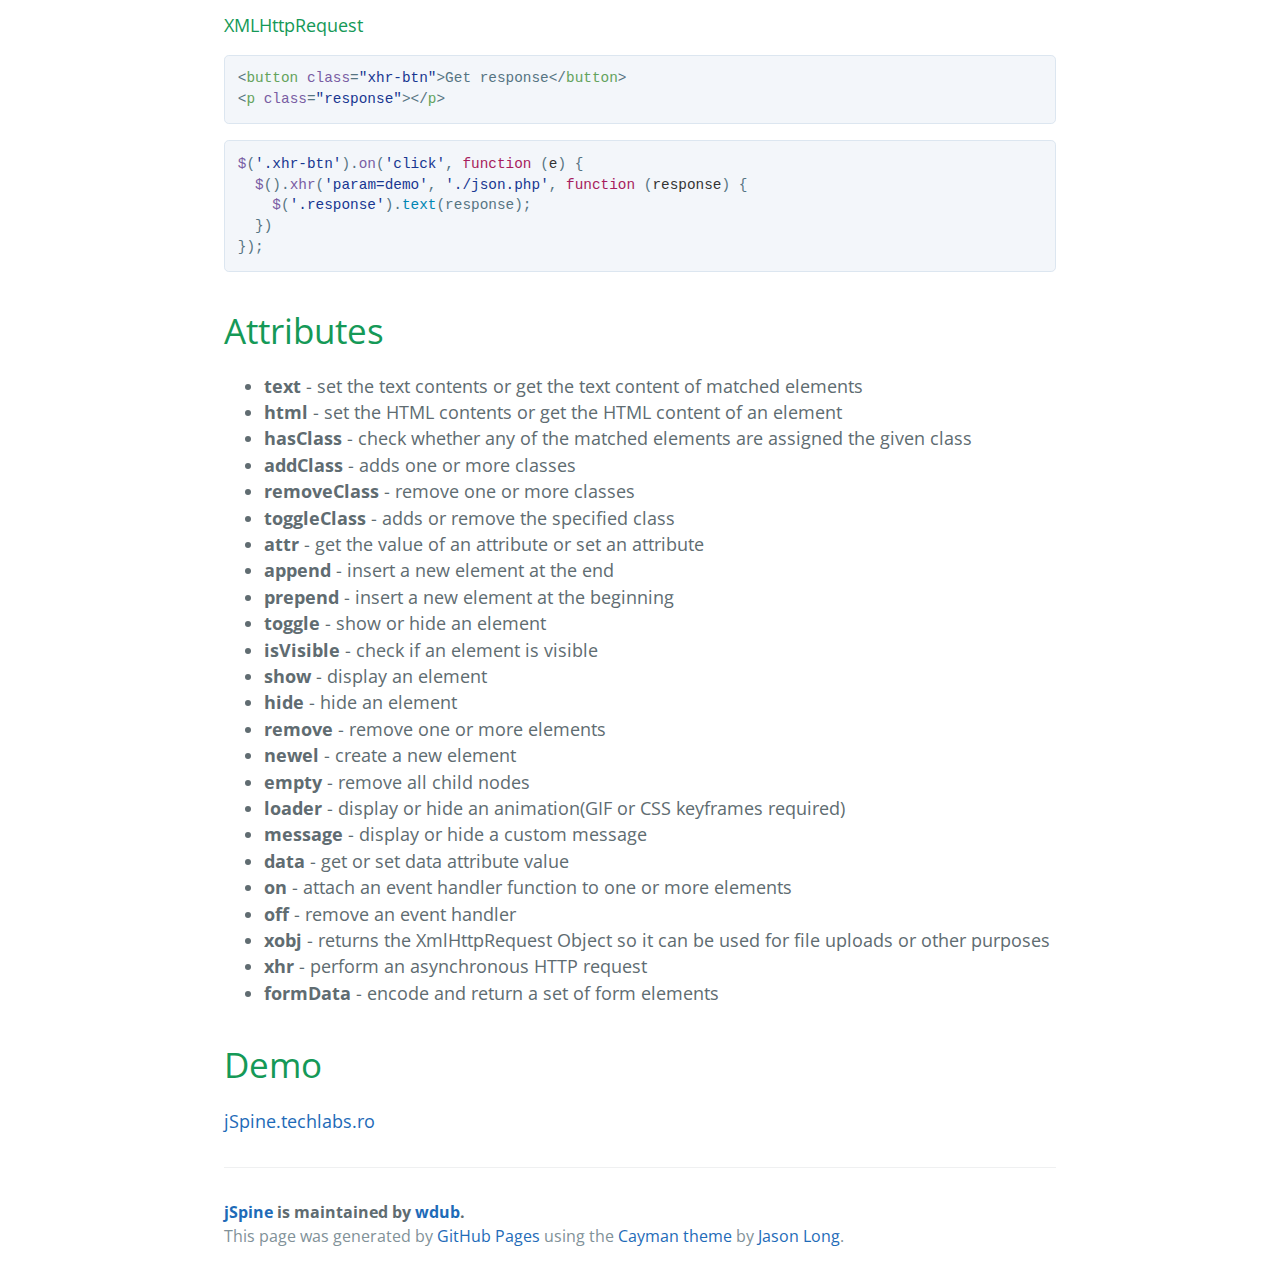
==== commit c2d7d71c: "Create gh-pages branch via GitHub" ====
--- a/index.html
+++ b/index.html
@@ -45,6 +45,28 @@
 <div class="highlight highlight-source-js"><pre><span class="pl-en">$</span>(<span class="pl-s"><span class="pl-pds">'</span>.toggle<span class="pl-pds">'</span></span>).<span class="pl-en">on</span>(<span class="pl-s"><span class="pl-pds">'</span>click<span class="pl-pds">'</span></span>, <span class="pl-k">function</span>(<span class="pl-smi">e</span>){
   <span class="pl-smi">e</span>.<span class="pl-en">preventDefault</span>();
   <span class="pl-en">$</span>(<span class="pl-s"><span class="pl-pds">'</span>.content<span class="pl-pds">'</span></span>).<span class="pl-en">toggle</span>();
+});</pre></div>
+
+<p>Event delegation</p>
+
+<div class="highlight highlight-text-html-basic"><pre>&lt;<span class="pl-ent">ul</span> <span class="pl-e">class</span>=<span class="pl-s"><span class="pl-pds">"</span>container<span class="pl-pds">"</span></span>&gt;
+    &lt;<span class="pl-ent">li</span> <span class="pl-e">class</span>=<span class="pl-s"><span class="pl-pds">"</span>l1<span class="pl-pds">"</span></span>&gt;L1&lt;/<span class="pl-ent">li</span>&gt;
+    &lt;<span class="pl-ent">li</span> <span class="pl-e">class</span>=<span class="pl-s"><span class="pl-pds">"</span>l2<span class="pl-pds">"</span></span>&gt;
+        &lt;<span class="pl-ent">span</span>&gt;Title 1&lt;/<span class="pl-ent">span</span>&gt;
+    &lt;/<span class="pl-ent">li</span>&gt;
+    &lt;<span class="pl-ent">li</span> <span class="pl-e">class</span>=<span class="pl-s"><span class="pl-pds">"</span>l3<span class="pl-pds">"</span></span>&gt;
+        &lt;<span class="pl-ent">div</span>&gt;
+            &lt;<span class="pl-ent">strong</span> <span class="pl-e">id</span>=<span class="pl-s"><span class="pl-pds">"</span>title<span class="pl-pds">"</span></span>&gt;Title 2&lt;/<span class="pl-ent">strong</span>&gt;
+            &lt;<span class="pl-ent">p</span> <span class="pl-e">class</span>=<span class="pl-s"><span class="pl-pds">"</span>sub sub1<span class="pl-pds">"</span></span>&gt;Subtitle 1&lt;/<span class="pl-ent">p</span>&gt;
+            &lt;<span class="pl-ent">p</span> <span class="pl-e">class</span>=<span class="pl-s"><span class="pl-pds">"</span>sub sub2<span class="pl-pds">"</span></span>&gt;Subtitle 2&lt;/<span class="pl-ent">p</span>&gt;
+        &lt;/<span class="pl-ent">div</span>&gt;
+    &lt;/<span class="pl-ent">li</span>&gt;
+    &lt;<span class="pl-ent">li</span> <span class="pl-e">class</span>=<span class="pl-s"><span class="pl-pds">"</span>l4<span class="pl-pds">"</span></span>&gt;L4&lt;/<span class="pl-ent">li</span>&gt;
+&lt;/<span class="pl-ent">ul</span>&gt;</pre></div>
+
+<div class="highlight highlight-source-js"><pre><span class="pl-en">$</span>(<span class="pl-s"><span class="pl-pds">'</span>.container<span class="pl-pds">'</span></span>).<span class="pl-en">on</span>(<span class="pl-s"><span class="pl-pds">'</span>click<span class="pl-pds">'</span></span>, <span class="pl-s"><span class="pl-pds">'</span>.sub<span class="pl-pds">'</span></span>, <span class="pl-k">function</span> (<span class="pl-smi">ev</span>, <span class="pl-smi">clicked</span>) {
+    <span class="pl-smi">ev</span>.<span class="pl-en">preventDefault</span>();
+    <span class="pl-en">$</span>(clicked).<span class="pl-en">hide</span>();
 });</pre></div>
 
 <h4>
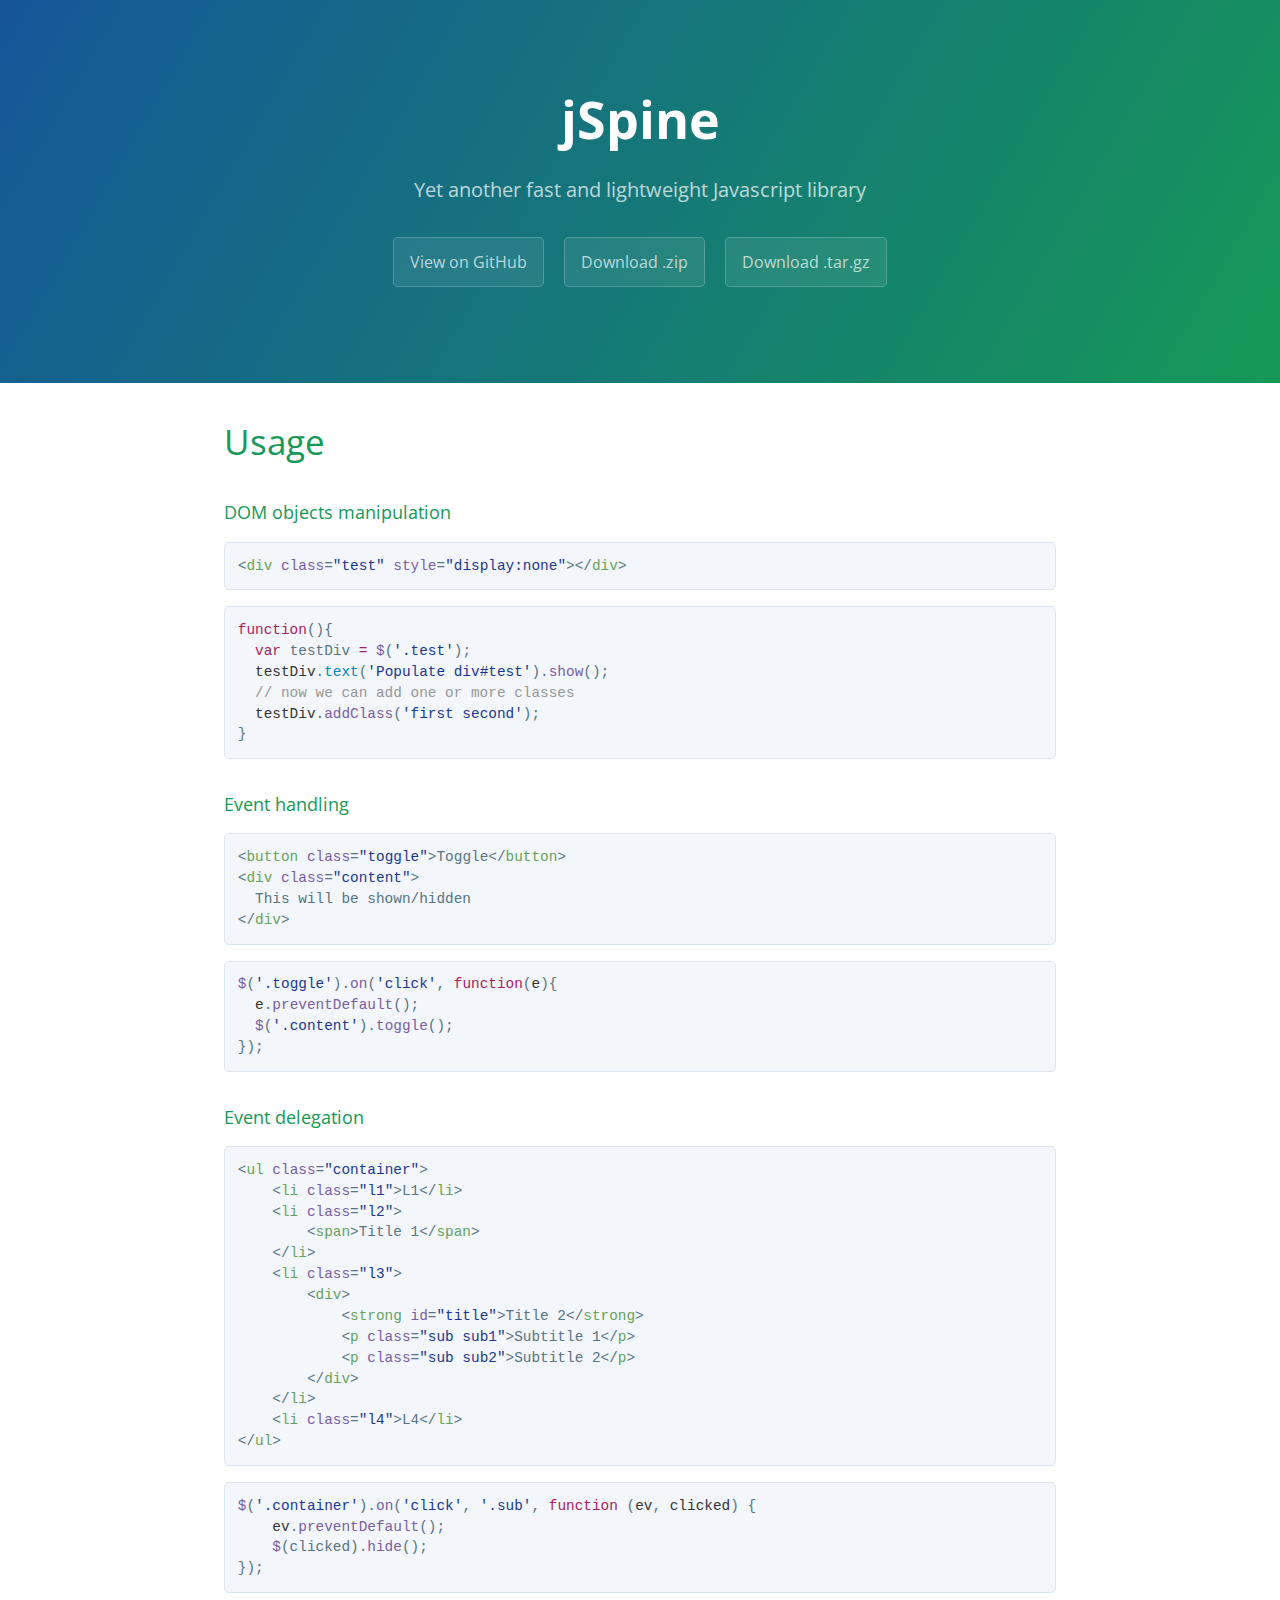
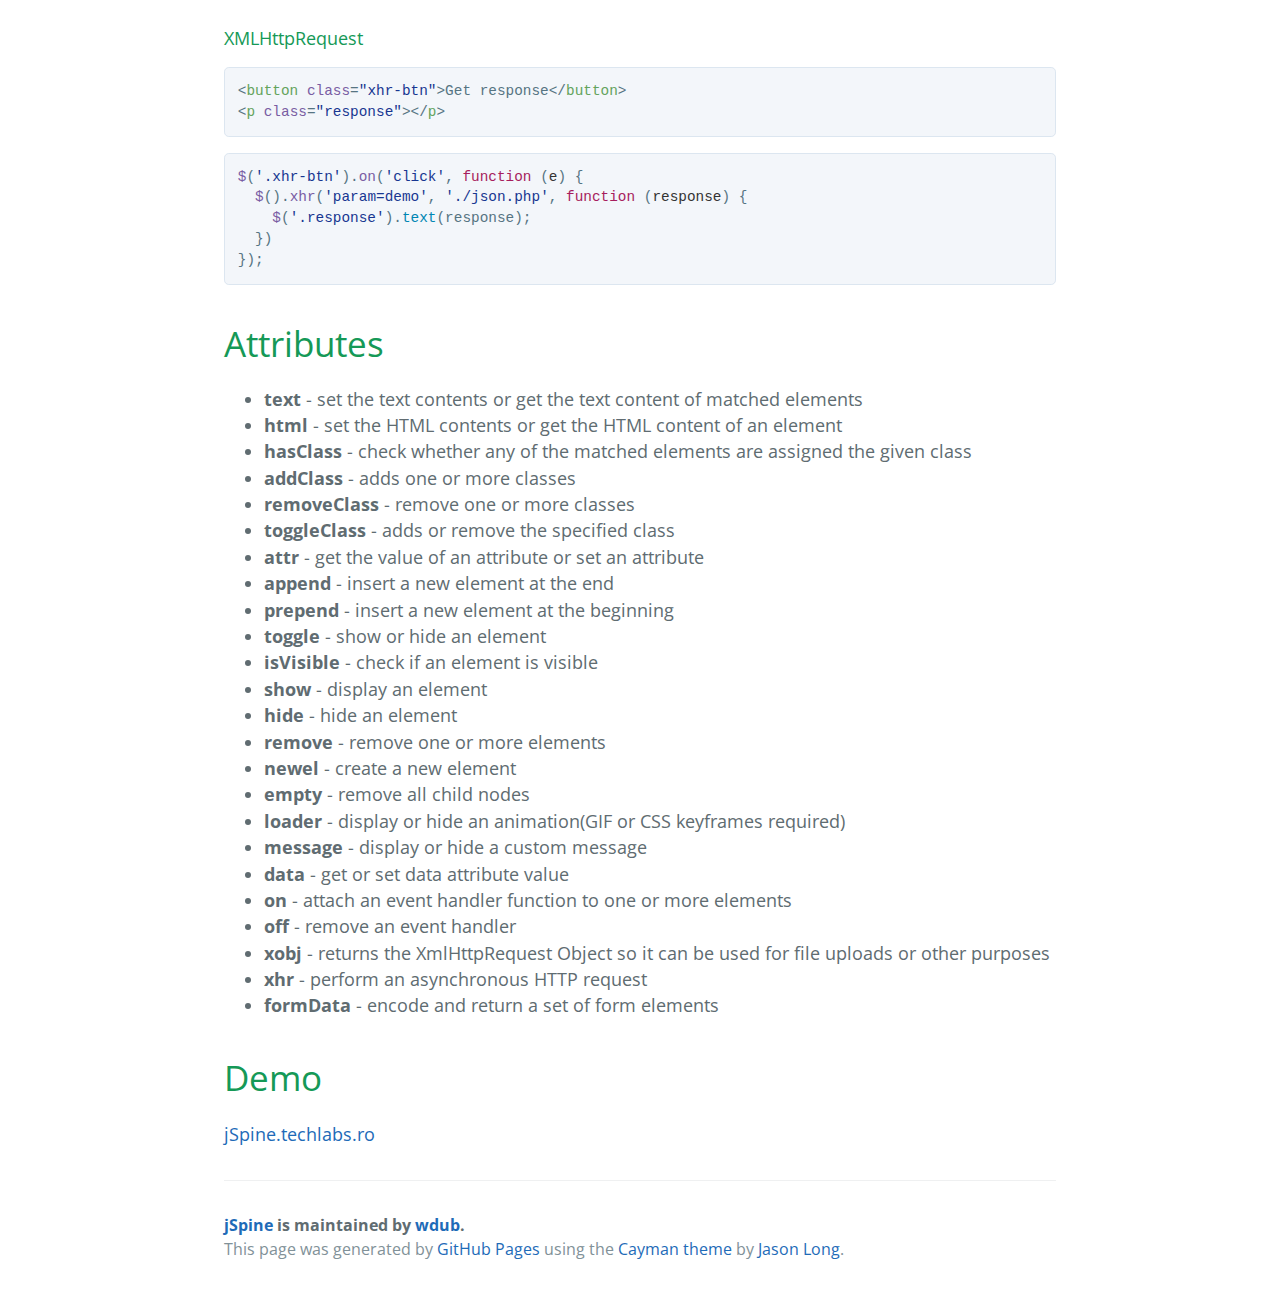
==== commit 973b13c6: "Create gh-pages branch via GitHub" ====
--- a/index.html
+++ b/index.html
@@ -47,7 +47,8 @@
   <span class="pl-en">$</span>(<span class="pl-s"><span class="pl-pds">'</span>.content<span class="pl-pds">'</span></span>).<span class="pl-en">toggle</span>();
 });</pre></div>
 
-<p>Event delegation</p>
+<h4>
+<a id="event-delegation" class="anchor" href="#event-delegation" aria-hidden="true"><span aria-hidden="true" class="octicon octicon-link"></span></a>Event delegation</h4>
 
 <div class="highlight highlight-text-html-basic"><pre>&lt;<span class="pl-ent">ul</span> <span class="pl-e">class</span>=<span class="pl-s"><span class="pl-pds">"</span>container<span class="pl-pds">"</span></span>&gt;
     &lt;<span class="pl-ent">li</span> <span class="pl-e">class</span>=<span class="pl-s"><span class="pl-pds">"</span>l1<span class="pl-pds">"</span></span>&gt;L1&lt;/<span class="pl-ent">li</span>&gt;
